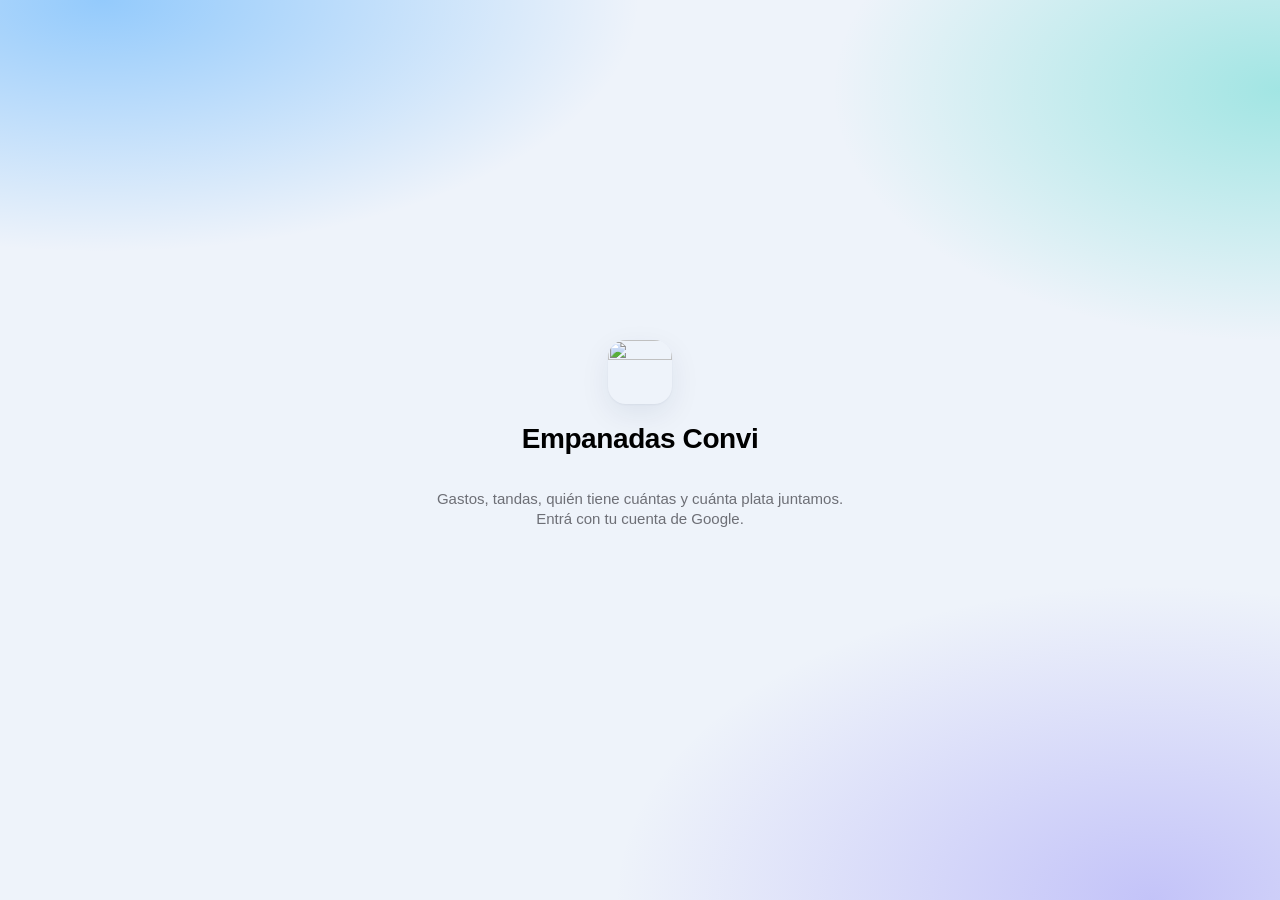
==== index.html @ 5c827c1e "Add files via upload" ====
<!doctype html>
<!-- Empanadas Convi — Copyright (c) 2026 Felipe. Todos los derechos reservados. -->
<html lang="es-AR">
<head>
<meta charset="utf-8">
<meta name="viewport" content="width=device-width, initial-scale=1, viewport-fit=cover">
<meta name="robots" content="noindex">
<meta name="theme-color" content="#EEF3FA" media="(prefers-color-scheme: light)">
<meta name="theme-color" content="#05070F" media="(prefers-color-scheme: dark)">
<meta name="apple-mobile-web-app-capable" content="yes">
<meta name="mobile-web-app-capable" content="yes">
<meta name="apple-mobile-web-app-title" content="Empanadas">
<meta name="apple-mobile-web-app-status-bar-style" content="default">
<title>Empanadas Convi</title>
<link rel="manifest" href="manifest.webmanifest">
<link rel="icon" href="icons/icon-32.png" type="image/png">
<link rel="apple-touch-icon" href="apple-touch-icon.png">
<link rel="apple-touch-icon" sizes="152x152" href="icons/icon-152.png">
<link rel="apple-touch-icon" sizes="167x167" href="icons/icon-167.png">
<link rel="apple-touch-icon" sizes="180x180" href="icons/icon-180.png">
<link rel="stylesheet" href="styles.css">
</head>
<body>

<section class="login" id="login">
  <img class="logo" src="icons/icon-192.png" alt="" width="72" height="72">
  <h1>Empanadas Convi</h1>
  <p class="muted">Gastos, tandas, quién tiene cuántas y cuánta plata juntamos.<br>Entrá con tu cuenta de Google.</p>
  <div id="gsiButton" style="justify-self:center"></div>
  <p class="muted" id="loginMsg" hidden></p>
</section>

<div id="app" hidden>
  <header class="topbar">
    <div class="titulo">
      <h1 id="tituloApp">Empanadas</h1>
      <span class="sub" id="subApp"></span>
    </div>
    <button class="icon-btn" id="btnRefrescar" aria-label="Actualizar">
      <svg viewBox="0 0 24 24"><path d="M20 11a8 8 0 1 0-2.3 5.7"/><path d="M20 4v7h-7"/></svg>
    </button>
    <button class="icon-btn" id="btnAjustes" aria-label="Ajustes">
      <svg viewBox="0 0 24 24"><circle cx="12" cy="12" r="3"/><path d="M19.4 15a1.7 1.7 0 0 0 .3 1.8l.1.1a2 2 0 1 1-2.8 2.8l-.1-.1a1.7 1.7 0 0 0-1.8-.3 1.7 1.7 0 0 0-1 1.5V21a2 2 0 1 1-4 0v-.1a1.7 1.7 0 0 0-1.1-1.5 1.7 1.7 0 0 0-1.8.3l-.1.1a2 2 0 1 1-2.8-2.8l.1-.1a1.7 1.7 0 0 0 .3-1.8 1.7 1.7 0 0 0-1.5-1H3a2 2 0 1 1 0-4h.1a1.7 1.7 0 0 0 1.5-1.1 1.7 1.7 0 0 0-.3-1.8l-.1-.1a2 2 0 1 1 2.8-2.8l.1.1a1.7 1.7 0 0 0 1.8.3H9a1.7 1.7 0 0 0 1-1.5V3a2 2 0 1 1 4 0v.1a1.7 1.7 0 0 0 1 1.5 1.7 1.7 0 0 0 1.8-.3l.1-.1a2 2 0 1 1 2.8 2.8l-.1.1a1.7 1.7 0 0 0-.3 1.8V9a1.7 1.7 0 0 0 1.5 1H21a2 2 0 1 1 0 4h-.1a1.7 1.7 0 0 0-1.5 1z"/></svg>
    </button>
  </header>

  <main>
    <!-- ============ Inicio ============ -->
    <section class="vista" id="v-inicio">
      <div class="card hero">
        <span class="etq" id="hEtq">Llevamos juntado</span>
        <strong class="grande" id="hGanancia">$ 0</strong>
        <span class="muted chico" id="hDetalle"></span>
      </div>

      <div class="stats">
        <button class="stat" data-ir="movs" data-filtro="plata"><span class="etq">En caja</span><strong id="sCaja">$ 0</strong></button>
        <button class="stat" data-ir="movs" data-filtro="empanadas"><span class="etq">Vendidas</span><strong id="sVendidas">0</strong></button>
        <button class="stat" data-ir="movs" data-filtro="empanadas"><span class="etq">En el depósito</span><strong id="sDeposito">0</strong></button>
        <button class="stat" data-ir="personas"><span class="etq">Las tiene la gente</span><strong id="sCalle">0</strong></button>
      </div>

      <div class="acciones">
        <button class="accion" data-nuevo="retiro"><span class="ic t-retiro"><svg viewBox="0 0 24 24"><path d="M6 8h12l-1 12H7z"/><path d="M9 8a3 3 0 0 1 6 0"/></svg></span>Me llevé empanadas</button>
        <button class="accion" data-nuevo="rendicion"><span class="ic t-rendicion"><svg viewBox="0 0 24 24"><rect x="3" y="6" width="18" height="12" rx="2"/><circle cx="12" cy="12" r="2.5"/></svg></span>Rendí plata</button>
        <button class="accion" data-nuevo="gasto"><span class="ic t-gasto"><svg viewBox="0 0 24 24"><path d="M3 4h2.5l2.2 11h10.6L20.5 7H6.4"/><circle cx="9" cy="19.5" r="1.3"/><circle cx="17" cy="19.5" r="1.3"/></svg></span>Cargar un gasto</button>
        <button class="accion" data-nuevo="tanda"><span class="ic t-tanda"><svg viewBox="0 0 24 24"><path d="M3 16c1.5-7 16.5-7 18 0z"/><path d="M7 12.5l1.5 1.5 1.5-1.5 1.5 1.5 1.5-1.5 1.5 1.5 1.5-1.5"/></svg></span>Hicimos una tanda</button>
      </div>

      <section class="card">
        <h2>Quién tiene empanadas</h2>
        <ul class="list" id="lTienen"></ul>
        <p class="muted" id="vTienen">Nadie tiene empanadas encima ahora.</p>
      </section>

      <section class="card">
        <h2>Hay que devolverle plata a</h2>
        <ul class="list" id="lDevolver"></ul>
        <p class="muted" id="vDevolver">No le debemos plata a nadie.</p>
      </section>

      <button class="btn sec ancho" id="btnWhatsapp">
        <svg viewBox="0 0 24 24"><rect x="8" y="8" width="12" height="12" rx="2"/><path d="M16 8V5a1 1 0 0 0-1-1H5a1 1 0 0 0-1 1v10a1 1 0 0 0 1 1h3"/></svg>
        Copiar resumen para WhatsApp
      </button>
    </section>

    <!-- ============ Movimientos ============ -->
    <section class="vista" id="v-movs" hidden>
      <div class="chips" id="filtros">
        <button class="chip on" data-f="todo">Todo</button>
        <button class="chip" data-f="empanadas">Empanadas</button>
        <button class="chip" data-f="plata">Plata</button>
      </div>
      <div id="lMovs"></div>
      <p class="muted centro" id="vMovs">Todavía no hay nada cargado. Tocá + para empezar.</p>
    </section>

    <!-- ============ Personas ============ -->
    <section class="vista" id="v-personas" hidden>
      <div id="lPersonas"></div>
      <p class="muted centro" id="vPersonas">Cuando alguien se lleve empanadas o ponga plata, aparece acá.</p>
    </section>
  </main>

  <button class="fab" id="fab" aria-label="Cargar algo">
    <svg viewBox="0 0 24 24"><path d="M12 5v14M5 12h14"/></svg>
  </button>

  <nav class="tabbar" id="tabbar">
    <button class="tab on" data-tab="inicio"><svg viewBox="0 0 24 24"><path d="M4 11l8-7 8 7v9H4z"/></svg>Inicio</button>
    <button class="tab" data-tab="movs"><svg viewBox="0 0 24 24"><path d="M9 6h11M9 12h11M9 18h11M4 6h.01M4 12h.01M4 18h.01"/></svg>Movimientos</button>
    <button class="tab" data-tab="personas"><svg viewBox="0 0 24 24"><circle cx="9" cy="8" r="3.5"/><path d="M2.5 20a6.5 6.5 0 0 1 13 0"/><path d="M16 4.5a3.5 3.5 0 0 1 0 7M18 14a6.5 6.5 0 0 1 3.5 6"/></svg>Personas</button>
  </nav>
</div>

<div class="velo" id="velo" hidden></div>

<!-- ============ Hoja: cargar movimiento ============ -->
<section class="hoja" id="hojaMov" role="dialog" aria-modal="true" aria-labelledby="hmTitulo" hidden>
  <div class="hoja-cab">
    <h2 id="hmTitulo">Cargar</h2>
    <button class="icon-btn" data-cerrar aria-label="Cerrar"><svg viewBox="0 0 24 24"><path d="M6 6l12 12M18 6L6 18"/></svg></button>
  </div>
  <form id="formMov" autocomplete="off" novalidate>
    <div class="tipos" id="tipos">
      <button type="button" data-tipo="retiro">Se llevó</button>
      <button type="button" data-tipo="devolucion">Devolvió</button>
      <button type="button" data-tipo="rendicion">Rindió plata</button>
      <button type="button" data-tipo="gasto">Gasto</button>
      <button type="button" data-tipo="tanda">Tanda</button>
      <button type="button" data-tipo="reintegro">Le devolvimos</button>
    </div>
    <p class="ayuda" id="fAyuda"></p>

    <label class="campo" id="cQuien"><span id="lQuien">¿Quién?</span>
      <input type="text" id="fQuien" list="dlNombres" maxlength="60" autocapitalize="words">
    </label>
    <datalist id="dlNombres"></datalist>

    <div class="campo" id="cCantidad"><span id="lCantidad">¿Cuántas empanadas?</span>
      <div class="stepper">
        <button type="button" data-paso="-1" aria-label="Una menos">−</button>
        <input type="text" id="fCantidad" inputmode="numeric" aria-labelledby="lCantidad">
        <button type="button" data-paso="1" aria-label="Una más">+</button>
      </div>
      <div class="rapidos">
        <button type="button" data-n="6">6</button><button type="button" data-n="12">12</button>
        <button type="button" data-n="24">24</button><button type="button" data-n="48">48</button>
      </div>
    </div>

    <label class="campo" id="cMonto"><span id="lMonto">Monto</span>
      <span class="pesos"><span>$</span><input type="text" id="fMonto" inputmode="numeric"></span>
    </label>

    <div class="campo" id="cPago"><span>¿Con qué plata se pagó?</span>
      <div class="seg" id="segPago">
        <button type="button" data-pago="bolsillo" class="on">De su bolsillo</button>
        <button type="button" data-pago="caja">De la caja</button>
      </div>
    </div>

    <label class="campo"><span>Detalle <em>(opcional)</em></span>
      <input type="text" id="fDetalle" maxlength="200">
    </label>

    <label class="campo"><span>Fecha</span>
      <input type="date" id="fFecha">
    </label>

    <p class="error" id="fError" role="alert" hidden></p>
    <button class="btn ancho" type="submit" id="fGuardar">Guardar</button>
  </form>
</section>

<!-- ============ Hoja: detalle de un movimiento o una persona ============ -->
<section class="hoja" id="hojaDet" role="dialog" aria-modal="true" aria-labelledby="hdTitulo" hidden>
  <div class="hoja-cab">
    <h2 id="hdTitulo"></h2>
    <button class="icon-btn" data-cerrar aria-label="Cerrar"><svg viewBox="0 0 24 24"><path d="M6 6l12 12M18 6L6 18"/></svg></button>
  </div>
  <div id="hdCuerpo"></div>
</section>

<!-- ============ Hoja: ajustes ============ -->
<section class="hoja" id="hojaAjustes" role="dialog" aria-modal="true" aria-labelledby="haTitulo" hidden>
  <div class="hoja-cab">
    <h2 id="haTitulo">Ajustes</h2>
    <button class="icon-btn" data-cerrar aria-label="Cerrar"><svg viewBox="0 0 24 24"><path d="M6 6l12 12M18 6L6 18"/></svg></button>
  </div>
  <p class="muted" id="aYo"></p>
  <form id="formConfig" autocomplete="off">
    <label class="campo"><span>¿Para qué juntamos?</span><input type="text" id="cNombre" maxlength="60"></label>
    <label class="campo"><span>Precio de la docena</span><span class="pesos"><span>$</span><input type="text" id="cDocena" inputmode="numeric"></span></label>
    <p class="muted chico" id="cUnidad"></p>
    <button class="btn ancho" type="submit" id="cGuardar">Guardar ajustes</button>
  </form>

  <h3>Quiénes entran</h3>
  <ul class="list" id="lMiembros"></ul>
  <form id="formMiembro" autocomplete="off">
    <p class="muted">Agregá a alguien con el mail de Google que usa en el celu.</p>
    <label class="campo"><span>Nombre</span><input type="text" id="mNombre" maxlength="40" autocapitalize="words"></label>
    <label class="campo"><span>Mail de Google</span><input type="email" id="mEmail" maxlength="120" autocapitalize="off" inputmode="email"></label>
    <label class="check"><input type="checkbox" id="mAdmin"> Puede cambiar ajustes y agregar gente</label>
    <button class="btn sec ancho" type="submit">Agregar persona</button>
  </form>

  <h3>Apariencia</h3>
  <div class="seg" id="segTema">
    <button type="button" data-tema="">Automático</button>
    <button type="button" data-tema="light">Claro</button>
    <button type="button" data-tema="dark">Oscuro</button>
  </div>
  <button class="btn sec ancho" id="btnSalir" type="button">Cerrar sesión</button>
</section>

<div class="toast" id="toast" role="status"><span id="toastMsg"></span><button id="toastBtn" hidden></button></div>

<script src="https://accounts.google.com/gsi/client" async defer></script>
<script src="demo.js"></script>
<script src="backend.js"></script>
<script src="app.js"></script>
</body>
</html>
---- styles.css ----
/* Empanadas Convi — Copyright (c) 2026 Felipe. Todos los derechos reservados. */
/* Paleta personal (iOS system + aurora + Liquid Glass). Fuente de verdad: ~/Developer/finanzas-voz/styles.css */
:root {
  --font: -apple-system, BlinkMacSystemFont, "SF Pro Text", "SF Pro Display", "Segoe UI", Roboto, Helvetica, Arial, sans-serif;

  /* color del sistema (26/27) — relleno vs. "tinta" para texto chico sobre claro */
  --accent: #0088FF;
  --accent-ink: #1E6EF4;
  --income: #008932;
  --income-fill: #34C759;
  --expense: #E9152D;
  --expense-fill: #FF383C;
  --warn: #C55300;
  --warn-fill: #FF8D28;
  --income-tint: rgba(52, 199, 89, 0.16);
  --expense-tint: rgba(255, 56, 60, 0.13);

  --label: #000;
  --label-2: rgba(60, 60, 67, 0.72);
  --label-3: rgba(60, 60, 67, 0.40);
  --fill: rgba(118, 118, 128, 0.14);
  --fill-2: rgba(118, 118, 128, 0.24);
  --separator: rgba(60, 60, 67, 0.16);

  /* fondo: aurora */
  --bg: #EEF3FA;
  --aurora-1: rgba(0, 136, 255, 0.38);
  --aurora-2: rgba(0, 200, 179, 0.32);
  --aurora-3: rgba(97, 85, 245, 0.30);
  --aurora-4: rgba(255, 45, 85, 0.14);

  /* Liquid Glass — --glass-tint 0 (transparente) ↔ 1 (más opaco); lo ajusta la persona en Ajustes */
  --glass-tint: .35;
  --glass-rgb: 255, 255, 255;
  --glass-bg: rgba(var(--glass-rgb), calc(.20 + .55 * var(--glass-tint)));        /* controles */
  --glass-card: rgba(var(--glass-rgb), calc(.30 + .50 * var(--glass-tint)));      /* tarjetas con texto */
  --glass-sheet: rgba(var(--glass-rgb), calc(.52 + .36 * var(--glass-tint)));     /* hojas grandes */
  --glass-inner: rgba(var(--glass-rgb), calc(.50 + .40 * var(--glass-tint)));     /* tarjetas dentro de hojas */
  --glass-blur: blur(calc(5px + 22px * var(--glass-tint))) saturate(200%);
  --glass-blur-lg: blur(calc(14px + 22px * var(--glass-tint))) saturate(180%);
  --glass-highlight: rgba(255, 255, 255, .95);
  --glass-bevel: rgba(0, 0, 0, .05);
  --glass-edge: rgba(0, 0, 0, .10);
  --glass-sheen: rgba(255, 255, 255, .55);
  --glass-opaque: rgba(255, 255, 255, .96);

  --shadow-card: 0 1px 2px rgba(15, 35, 80, .05), 0 10px 30px rgba(15, 35, 80, .08);
  --shadow-elevated: 0 2px 6px rgba(15, 35, 80, .08), 0 20px 48px rgba(15, 35, 80, .18);
  --scrim: rgba(10, 20, 40, 0.18);

  --ease: cubic-bezier(0.32, 0.72, 0, 1);
  --snappy: cubic-bezier(0.36, 0.66, 0.04, 1);
  --r-sm: 12px; --r-md: 18px; --r-lg: 26px;
  color-scheme: light;
}
@media (prefers-color-scheme: dark) {
  :root:not([data-theme="light"]) {
    --accent: #0091FF; --accent-ink: #5CB8FF;
    --income: #30D158; --income-fill: #30D158; --expense: #FF4245; --expense-fill: #FF4245; --warn: #FF9230; --warn-fill: #FF9230;
    --income-tint: rgba(48, 209, 88, 0.18); --expense-tint: rgba(255, 66, 69, 0.18);
    --label: #fff; --label-2: rgba(235, 235, 245, 0.72); --label-3: rgba(235, 235, 245, 0.36);
    --fill: rgba(118, 118, 128, 0.26); --fill-2: rgba(118, 118, 128, 0.40); --separator: rgba(235, 235, 245, 0.12);
    --bg: #05070F;
    --aurora-1: rgba(0, 145, 255, 0.34); --aurora-2: rgba(0, 218, 195, 0.20); --aurora-3: rgba(109, 124, 255, 0.30); --aurora-4: rgba(255, 55, 95, 0.12);
    --glass-rgb: 30, 34, 46;
    --glass-bg: rgba(var(--glass-rgb), calc(.30 + .45 * var(--glass-tint)));
    --glass-card: rgba(var(--glass-rgb), calc(.40 + .42 * var(--glass-tint)));
    --glass-sheet: rgba(var(--glass-rgb), calc(.62 + .30 * var(--glass-tint)));
    --glass-inner: rgba(255, 255, 255, calc(.06 + .06 * var(--glass-tint)));
    --glass-highlight: rgba(255, 255, 255, .30); --glass-bevel: rgba(0, 0, 0, .35); --glass-edge: rgba(0, 0, 0, .55);
    --glass-sheen: rgba(255, 255, 255, .16); --glass-opaque: rgba(36, 36, 40, .97);
    --shadow-card: 0 1px 2px rgba(0, 0, 0, .3), 0 10px 30px rgba(0, 0, 0, .35);
    --shadow-elevated: 0 2px 6px rgba(0, 0, 0, .4), 0 20px 48px rgba(0, 0, 0, .6);
    --scrim: rgba(0, 0, 0, 0.40);
    color-scheme: dark;
  }
}
:root[data-theme="dark"] {
  --accent: #0091FF; --accent-ink: #5CB8FF;
  --income: #30D158; --income-fill: #30D158; --expense: #FF4245; --expense-fill: #FF4245; --warn: #FF9230; --warn-fill: #FF9230;
  --income-tint: rgba(48, 209, 88, 0.18); --expense-tint: rgba(255, 66, 69, 0.18);
  --label: #fff; --label-2: rgba(235, 235, 245, 0.72); --label-3: rgba(235, 235, 245, 0.36);
  --fill: rgba(118, 118, 128, 0.26); --fill-2: rgba(118, 118, 128, 0.40); --separator: rgba(235, 235, 245, 0.12);
  --bg: #05070F;
  --aurora-1: rgba(0, 145, 255, 0.34); --aurora-2: rgba(0, 218, 195, 0.20); --aurora-3: rgba(109, 124, 255, 0.30); --aurora-4: rgba(255, 55, 95, 0.12);
  --glass-rgb: 30, 34, 46;
  --glass-bg: rgba(var(--glass-rgb), calc(.30 + .45 * var(--glass-tint)));
  --glass-card: rgba(var(--glass-rgb), calc(.40 + .42 * var(--glass-tint)));
  --glass-sheet: rgba(var(--glass-rgb), calc(.62 + .30 * var(--glass-tint)));
  --glass-inner: rgba(255, 255, 255, calc(.06 + .06 * var(--glass-tint)));
  --glass-highlight: rgba(255, 255, 255, .30); --glass-bevel: rgba(0, 0, 0, .35); --glass-edge: rgba(0, 0, 0, .55);
  --glass-sheen: rgba(255, 255, 255, .16); --glass-opaque: rgba(36, 36, 40, .97);
  --shadow-card: 0 1px 2px rgba(0, 0, 0, .3), 0 10px 30px rgba(0, 0, 0, .35);
  --shadow-elevated: 0 2px 6px rgba(0, 0, 0, .4), 0 20px 48px rgba(0, 0, 0, .6);
  --scrim: rgba(0, 0, 0, 0.40);
  color-scheme: dark;
}


/* Base común: funciona con tokens-gh.css y con tokens-personal.css (usa var() con respaldo). */
* { box-sizing: border-box; -webkit-tap-highlight-color: transparent; }
html { color-scheme: light dark; -webkit-text-size-adjust: 100%; }
:root[data-theme="light"] { color-scheme: light; }
:root[data-theme="dark"] { color-scheme: dark; }
body {
  margin: 0; min-height: 100dvh; background: var(--bg); color: var(--label);
  font: 17px/1.35 var(--font-system, var(--font));
  background-image:
    radial-gradient(60% 40% at 8% 0%, var(--aurora-1, transparent), transparent 70%),
    radial-gradient(50% 40% at 100% 10%, var(--aurora-2, transparent), transparent 70%),
    radial-gradient(60% 50% at 90% 100%, var(--aurora-3, transparent), transparent 70%);
  background-attachment: fixed;
}
button, input, textarea, select { font: inherit; color: inherit; }
button { touch-action: manipulation; cursor: pointer; }
[hidden] { display: none !important; }

.topbar {
  position: sticky; top: 0; z-index: 10;
  display: flex; align-items: center; gap: 12px;
  padding: calc(env(safe-area-inset-top) + 10px) 16px 10px;
  background: var(--glass-bg); backdrop-filter: var(--glass-blur); -webkit-backdrop-filter: var(--glass-blur);
  border-bottom: .5px solid var(--separator);
}
.topbar h1 { flex: 1; margin: 0; font-size: 20px; line-height: 26px; font-weight: 700; letter-spacing: -.2px; }
.topbar img.logo { height: 30px; width: auto; }
.icon-btn { width: 44px; height: 44px; display: grid; place-items: center; border: 0; border-radius: 50%; background: transparent; color: var(--label-2); }
.icon-btn:active { background: var(--fill, var(--gray-6)); }
.icon-btn svg { width: 22px; height: 22px; fill: none; stroke: currentColor; stroke-width: 2.2; stroke-linecap: round; stroke-linejoin: round; }

main { max-width: 560px; margin: 0 auto; padding: 16px 16px calc(env(safe-area-inset-bottom) + 32px); display: grid; gap: 12px; }
.card {
  background: var(--surface, var(--glass-card)); border-radius: var(--r-lg, 18px);
  box-shadow: var(--shadow-card); padding: 16px; display: grid; gap: 10px;
}
.card h2 { margin: 0; font-size: 17px; line-height: 22px; }
.muted { color: var(--label-2); font-size: 15px; }
.row { display: flex; align-items: center; gap: 8px; }
.row > .grow { flex: 1; min-width: 0; }

input[type=text], input[type=search], input[type=password], textarea {
  width: 100%; min-height: 44px; padding: 10px 14px; border-radius: var(--r-md, 12px);
  border: .5px solid var(--separator); background: var(--fill, var(--gray-6)); outline: none;
}
input:focus, textarea:focus { border-color: var(--accent); box-shadow: 0 0 0 3px color-mix(in srgb, var(--accent) 25%, transparent); }

.btn {
  min-height: 44px; padding: 0 18px; border: 0; border-radius: var(--r-pill, 999px);
  background: var(--accent); color: #fff; font-weight: 600;
}
.btn:active { filter: brightness(.9); }
.btn.sec { background: var(--fill, var(--gray-5)); color: var(--label); }
.btn.danger { background: var(--rojo, var(--expense)); }
.btn[disabled] { opacity: .5; }

.list { list-style: none; margin: 0; padding: 0; display: grid; }
.list li { display: flex; align-items: center; gap: 8px; min-height: 44px; padding: 8px 0; border-top: .5px solid var(--separator); }
.list li:first-child { border-top: 0; }

.pill { display: inline-block; padding: 2px 10px; border-radius: 999px; font-size: 13px; font-weight: 600; background: var(--gray-6, var(--fill)); color: var(--label-2); }
.pill.verde { background: var(--verde-bg, var(--income-tint)); color: var(--verde, var(--income)); }
.pill.rojo { background: var(--rojo-bg, var(--expense-tint)); color: var(--rojo, var(--expense)); }

.toast {
  position: fixed; left: 16px; right: 16px; bottom: calc(env(safe-area-inset-bottom) + 16px); z-index: 50;
  max-width: 520px; margin: 0 auto; padding: 12px 16px; border-radius: var(--r-md, 14px);
  background: var(--glass-opaque, #222); color: var(--label); box-shadow: var(--shadow-elevated);
  display: flex; align-items: center; gap: 12px; transform: translateY(24px); opacity: 0; pointer-events: none;
  transition: transform .35s var(--ease, ease), opacity .25s;
}
.toast.on { transform: none; opacity: 1; pointer-events: auto; }
.toast button { margin-left: auto; border: 0; background: none; color: var(--accent-ink, var(--accent)); font-weight: 600; }

.login { min-height: 100dvh; display: grid; place-content: center; gap: 16px; text-align: center; padding: 24px 16px; }
.login img.logo { width: 64px; height: auto; margin: 0 auto; }
.banner { position: sticky; top: 0; z-index: 20; padding: 10px 16px; text-align: center; background: var(--amarillo-bg, var(--fill)); color: var(--label); }

@media (prefers-reduced-motion: reduce) { * { transition: none !important; animation: none !important; } }

/* ================= Empanadas Convi: pantallas ================= */
:root { --hoja: #F7F9FC; --empanada: #C55300; --empanada-tint: rgba(255, 141, 40, .16); --tabbar-h: 64px; }
.chico { font-size: 13px; }
.centro { text-align: center; }
.neg { color: var(--expense); }
.pos { color: var(--income); }
.warn { color: var(--warn); }
svg { fill: none; stroke: currentColor; stroke-width: 2.2; stroke-linecap: round; stroke-linejoin: round; }
.btn { display: inline-flex; align-items: center; justify-content: center; gap: 8px; }
.btn svg { width: 20px; height: 20px; }
.btn.ancho { width: 100%; }
.btn.mini { min-height: 36px; padding: 0 14px; font-size: 15px; }
h3 { margin: 8px 0 0; font-size: 15px; font-weight: 600; color: var(--label-2); }

.login .logo { width: 72px; height: 72px; border-radius: 18px; box-shadow: var(--shadow-card); }
.login h1 { margin: 0; font-size: 28px; letter-spacing: -.4px; }

.topbar .titulo { flex: 1; min-width: 0; display: grid; }
.topbar .titulo h1 { font-size: 20px; line-height: 24px; }
.topbar .sub { font-size: 13px; color: var(--label-2); white-space: nowrap; overflow: hidden; text-overflow: ellipsis; }
.icon-btn.girando svg { animation: girar .8s linear infinite; }
@keyframes girar { to { transform: rotate(360deg); } }

main { padding-bottom: calc(env(safe-area-inset-bottom) + var(--tabbar-h) + 88px); }
.vista { display: grid; gap: 12px; }

.hero { gap: 6px; padding: 20px; }
.etq { font-size: 13px; font-weight: 600; color: var(--label-2); text-transform: uppercase; letter-spacing: .4px; }
.grande { font-size: 40px; line-height: 46px; font-weight: 700; letter-spacing: -1px; font-variant-numeric: tabular-nums; }
.meta { display: grid; gap: 6px; margin: 4px 0; }
.barra { height: 10px; border-radius: 99px; background: var(--fill); overflow: hidden; }
.barra span { display: block; height: 100%; width: 0; border-radius: 99px; background: linear-gradient(90deg, var(--warn-fill), var(--income-fill)); transition: width .6s var(--ease); }

.stats { display: grid; grid-template-columns: 1fr 1fr; gap: 12px; }
.stat { text-align: left; border: 0; background: var(--glass-card); border-radius: var(--r-md); box-shadow: var(--shadow-card); padding: 14px 16px; display: grid; gap: 2px; min-height: 76px; }
.stat strong { font-size: 24px; line-height: 30px; font-variant-numeric: tabular-nums; }
.stat:active, .accion:active, .persona:active { transform: scale(.98); }

.acciones { display: grid; grid-template-columns: 1fr 1fr; gap: 12px; }
.accion { border: 0; background: var(--glass-card); border-radius: var(--r-md); box-shadow: var(--shadow-card); padding: 14px; min-height: 92px;
  display: grid; align-content: space-between; justify-items: start; gap: 10px; text-align: left; font-weight: 600; font-size: 15px; line-height: 20px; transition: transform .15s; }

.ic { width: 36px; height: 36px; flex: none; border-radius: 11px; display: grid; place-items: center; }
.ic svg { width: 20px; height: 20px; }
.t-retiro, .t-devolucion { background: var(--empanada-tint); color: var(--warn); }
.t-tanda { background: rgba(255, 204, 0, .2); color: #A07800; }
.t-rendicion { background: var(--income-tint); color: var(--income); }
.t-gasto, .t-reintegro { background: var(--expense-tint); color: var(--expense); }
:root[data-theme="dark"] .t-tanda { color: #FFD60A; }
@media (prefers-color-scheme: dark) { :root:not([data-theme="light"]) .t-tanda { color: #FFD60A; } }

.list li.fila { gap: 12px; padding: 10px 0; }
.fila .grow { flex: 1; display: grid; gap: 1px; min-width: 0; }
.fila .grow strong { line-height: 21px; }
.fila .grow .chico { overflow: hidden; text-overflow: ellipsis; white-space: nowrap; }
.fila .der { text-align: right; display: grid; justify-items: end; white-space: nowrap; font-variant-numeric: tabular-nums; }
.tocable { cursor: pointer; }
.tocable:active { background: var(--fill); }

.chips { display: flex; gap: 8px; overflow-x: auto; scrollbar-width: none; }
.chip { flex: none; min-height: 36px; padding: 0 16px; border-radius: 99px; border: 0; background: var(--glass-card); box-shadow: var(--shadow-card); font-size: 15px; font-weight: 600; color: var(--label-2); }
.chip.on { background: var(--label); color: var(--bg); }
.grupo { gap: 4px; padding: 12px 16px; }
.grupo h3 { margin: 0 0 2px; }

.persona { border: 0; text-align: left; width: 100%; }
.persona .nombre { font-size: 19px; }
.persona dl, .detalle { display: grid; grid-template-columns: auto 1fr; gap: 6px 16px; margin: 0; }
.persona dt, .detalle dt { color: var(--label-2); font-size: 15px; }
.persona dd, .detalle dd { margin: 0; text-align: right; font-weight: 600; font-variant-numeric: tabular-nums; }
.detalle { padding: 4px 0 8px; }
.botonera { display: flex; flex-wrap: wrap; gap: 8px; }
.botonera .btn { flex: 1 1 140px; }

.fab { position: fixed; z-index: 15; right: max(16px, calc(50% - 264px)); bottom: calc(env(safe-area-inset-bottom) + var(--tabbar-h) + 16px);
  width: 58px; height: 58px; border-radius: 50%; border: 0; background: var(--accent); color: #fff; box-shadow: var(--shadow-elevated); display: grid; place-items: center; }
.fab svg { width: 28px; height: 28px; stroke-width: 2.6; }
.fab:active { transform: scale(.94); }

.tabbar { position: fixed; z-index: 14; left: 0; right: 0; bottom: 0; display: flex; justify-content: center; gap: 4px;
  padding: 6px 12px calc(env(safe-area-inset-bottom) + 6px); background: var(--glass-bg); backdrop-filter: var(--glass-blur); -webkit-backdrop-filter: var(--glass-blur);
  border-top: .5px solid var(--separator); }
.tab { flex: 1; max-width: 160px; min-height: 52px; border: 0; background: none; display: grid; justify-items: center; align-content: center; gap: 2px; font-size: 11px; font-weight: 600; color: var(--label-2); border-radius: 14px; }
.tab svg { width: 24px; height: 24px; }
.tab.on { color: var(--accent-ink); }

/* hojas (modales desde abajo) */
.velo { position: fixed; inset: 0; z-index: 30; background: var(--scrim); opacity: 0; transition: opacity .25s; }
.velo.on { opacity: 1; }
.hoja { position: fixed; z-index: 31; left: 0; right: 0; bottom: 0; margin: 0 auto; max-width: 560px; max-height: 92dvh; overflow-y: auto; overscroll-behavior: contain;
  background: var(--hoja); border-radius: var(--r-lg) var(--r-lg) 0 0; box-shadow: var(--shadow-elevated);
  padding: 8px 16px calc(env(safe-area-inset-bottom) + 20px); display: grid; gap: 12px; transform: translateY(100%); transition: transform .3s var(--ease); }
.hoja.on { transform: none; }
.hoja-cab { position: sticky; top: -8px; z-index: 1; display: flex; align-items: center; gap: 8px; margin: 0 -16px; padding: 10px 8px 6px 16px; background: var(--hoja); }
.hoja-cab h2 { flex: 1; margin: 0; font-size: 20px; }
body.con-hoja { overflow: hidden; }
.hoja form { display: grid; gap: 14px; }

.tipos { display: grid; grid-template-columns: repeat(3, 1fr); gap: 6px; }
.tipos button { min-height: 44px; border: 0; border-radius: 12px; background: var(--fill); font-size: 14px; font-weight: 600; color: var(--label-2); padding: 0 4px; }
.tipos button.on { background: var(--accent); color: #fff; }
.ayuda { margin: -4px 0 0; font-size: 14px; color: var(--label-2); }
.campo { display: grid; gap: 6px; }
.campo > span:first-child { font-size: 15px; font-weight: 600; }
.campo em { font-weight: 400; color: var(--label-2); font-style: normal; }
input[type=date], input[type=email], input[inputmode] {
  width: 100%; min-height: 44px; padding: 10px 14px; border-radius: var(--r-md, 12px); border: .5px solid var(--separator); background: var(--fill); outline: none; }
input:disabled { opacity: .7; }
.stepper { display: grid; grid-template-columns: 52px 1fr 52px; gap: 8px; }
.stepper button { min-height: 48px; border: 0; border-radius: 14px; background: var(--fill); font-size: 26px; line-height: 1; color: var(--accent-ink); }
.stepper input { text-align: center; font-size: 24px; font-weight: 700; font-variant-numeric: tabular-nums; }
.rapidos { display: flex; gap: 8px; }
.rapidos button { flex: 1; min-height: 36px; border: 0; border-radius: 99px; background: var(--fill); font-size: 15px; font-weight: 600; color: var(--label-2); }
.pesos { position: relative; display: block; }
.pesos > span { position: absolute; left: 14px; top: 50%; transform: translateY(-50%); color: var(--label-2); font-weight: 600; pointer-events: none; }
.pesos input { padding-left: 30px; font-size: 20px; font-weight: 700; font-variant-numeric: tabular-nums; }
.seg { display: grid; grid-auto-flow: column; grid-auto-columns: 1fr; gap: 4px; padding: 3px; border-radius: 12px; background: var(--fill); }
.seg button { min-height: 38px; border: 0; border-radius: 10px; background: none; font-size: 15px; font-weight: 600; color: var(--label-2); }
.seg button.on { background: var(--glass-opaque); color: var(--label); box-shadow: 0 1px 4px rgba(0,0,0,.12); }
.check { display: flex; align-items: center; gap: 10px; font-size: 15px; min-height: 44px; }
.check input { width: 22px; height: 22px; accent-color: var(--accent); }
.error { margin: 0; padding: 10px 14px; border-radius: 12px; background: var(--expense-tint); color: var(--expense); font-size: 15px; font-weight: 600; }
.toast { bottom: calc(env(safe-area-inset-bottom) + var(--tabbar-h) + 16px); z-index: 60; }
.banner.demo { position: static; font-size: 13px; background: var(--empanada-tint); color: var(--warn); font-weight: 600; }

:root[data-theme="dark"] { --hoja: #1A1C24; }
@media (prefers-color-scheme: dark) { :root:not([data-theme="light"]) { --hoja: #1A1C24; } }
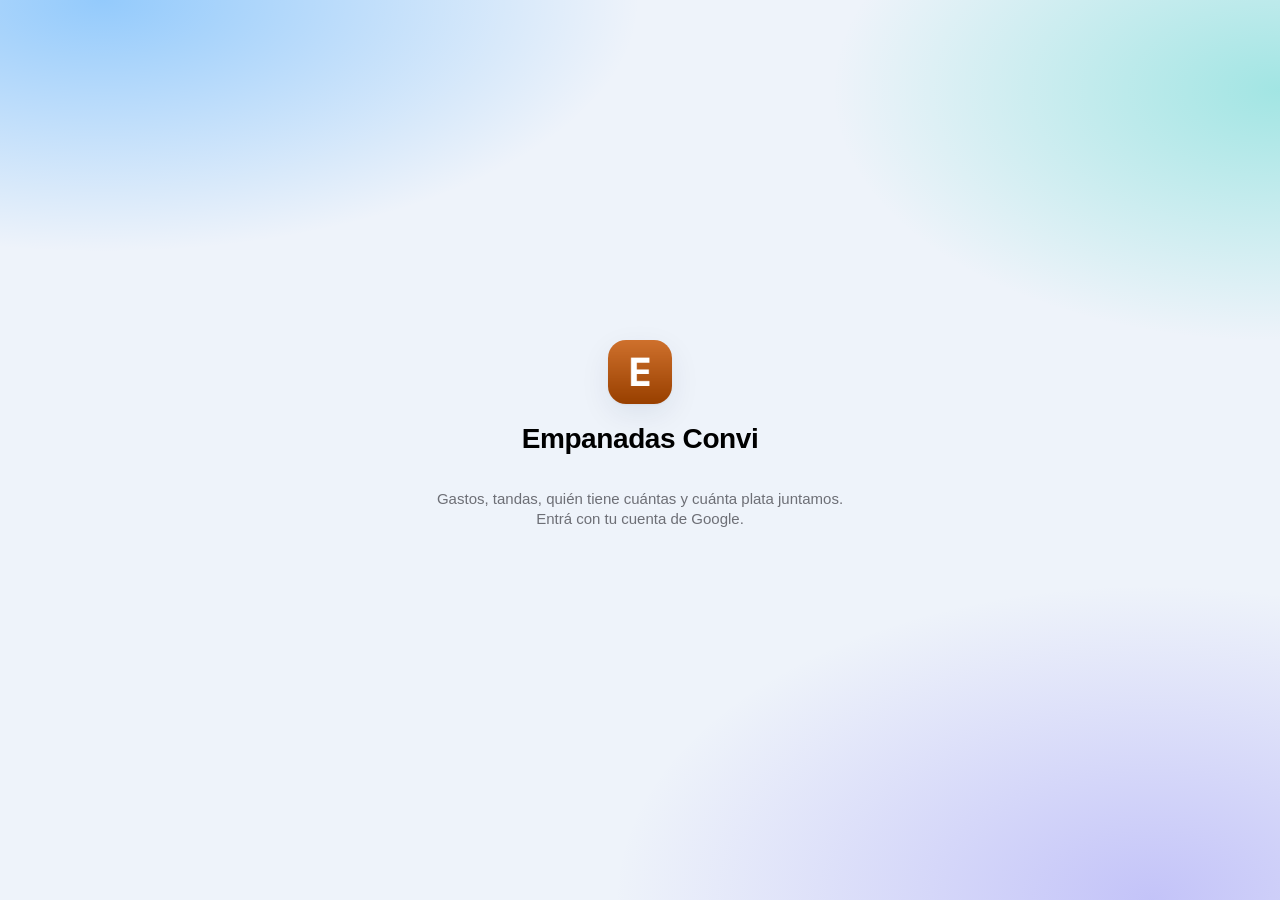
==== commit ce1fd0fe: "Sin depósito y gastos repartidos entre todos" ====
--- a/index.html
+++ b/index.html
@@ -54,17 +54,17 @@
       </div>
 
       <div class="stats">
-        <button class="stat" data-ir="movs" data-filtro="plata"><span class="etq">En caja</span><strong id="sCaja">$ 0</strong></button>
         <button class="stat" data-ir="movs" data-filtro="empanadas"><span class="etq">Vendidas</span><strong id="sVendidas">0</strong></button>
-        <button class="stat" data-ir="movs" data-filtro="empanadas"><span class="etq">En el depósito</span><strong id="sDeposito">0</strong></button>
         <button class="stat" data-ir="personas"><span class="etq">Las tiene la gente</span><strong id="sCalle">0</strong></button>
+        <button class="stat" data-ir="movs" data-filtro="plata"><span class="etq">Gastos</span><strong id="sGastos">$ 0</strong></button>
+        <button class="stat" data-ir="personas"><span class="etq" id="sCuotaEtq">A cada uno le toca</span><strong id="sCuota">$ 0</strong></button>
       </div>
 
       <div class="acciones">
         <button class="accion" data-nuevo="retiro"><span class="ic t-retiro"><svg viewBox="0 0 24 24"><path d="M6 8h12l-1 12H7z"/><path d="M9 8a3 3 0 0 1 6 0"/></svg></span>Me llevé empanadas</button>
         <button class="accion" data-nuevo="rendicion"><span class="ic t-rendicion"><svg viewBox="0 0 24 24"><rect x="3" y="6" width="18" height="12" rx="2"/><circle cx="12" cy="12" r="2.5"/></svg></span>Rendí plata</button>
         <button class="accion" data-nuevo="gasto"><span class="ic t-gasto"><svg viewBox="0 0 24 24"><path d="M3 4h2.5l2.2 11h10.6L20.5 7H6.4"/><circle cx="9" cy="19.5" r="1.3"/><circle cx="17" cy="19.5" r="1.3"/></svg></span>Cargar un gasto</button>
-        <button class="accion" data-nuevo="tanda"><span class="ic t-tanda"><svg viewBox="0 0 24 24"><path d="M3 16c1.5-7 16.5-7 18 0z"/><path d="M7 12.5l1.5 1.5 1.5-1.5 1.5 1.5 1.5-1.5 1.5 1.5 1.5-1.5"/></svg></span>Hicimos una tanda</button>
+        <button class="accion" data-nuevo="pago"><span class="ic t-pago"><svg viewBox="0 0 24 24"><path d="M4 12h13M13 7l5 5-5 5"/><path d="M20 5v14"/></svg></span>Pagué mi parte</button>
       </div>
 
       <section class="card">
@@ -74,9 +74,10 @@
       </section>
 
       <section class="card">
-        <h2>Hay que devolverle plata a</h2>
-        <ul class="list" id="lDevolver"></ul>
-        <p class="muted" id="vDevolver">No le debemos plata a nadie.</p>
+        <h2>Cuentas de los gastos</h2>
+        <p class="muted chico" id="cuentasInfo"></p>
+        <ul class="list" id="lDeudas"></ul>
+        <p class="muted" id="vDeudas">Están todos al día con los gastos.</p>
       </section>
 
       <button class="btn sec ancho" id="btnWhatsapp">
@@ -125,11 +126,9 @@
   <form id="formMov" autocomplete="off" novalidate>
     <div class="tipos" id="tipos">
       <button type="button" data-tipo="retiro">Se llevó</button>
-      <button type="button" data-tipo="devolucion">Devolvió</button>
       <button type="button" data-tipo="rendicion">Rindió plata</button>
       <button type="button" data-tipo="gasto">Gasto</button>
-      <button type="button" data-tipo="tanda">Tanda</button>
-      <button type="button" data-tipo="reintegro">Le devolvimos</button>
+      <button type="button" data-tipo="pago">Pagó su parte</button>
     </div>
     <p class="ayuda" id="fAyuda"></p>
 
@@ -137,6 +136,10 @@
       <input type="text" id="fQuien" list="dlNombres" maxlength="60" autocapitalize="words">
     </label>
     <datalist id="dlNombres"></datalist>
+
+    <label class="campo" id="cPara"><span>¿A quién le pagó?</span>
+      <input type="text" id="fPara" list="dlNombres" maxlength="60" autocapitalize="words">
+    </label>
 
     <div class="campo" id="cCantidad"><span id="lCantidad">¿Cuántas empanadas?</span>
       <div class="stepper">
@@ -154,13 +157,6 @@
       <span class="pesos"><span>$</span><input type="text" id="fMonto" inputmode="numeric"></span>
     </label>
 
-    <div class="campo" id="cPago"><span>¿Con qué plata se pagó?</span>
-      <div class="seg" id="segPago">
-        <button type="button" data-pago="bolsillo" class="on">De su bolsillo</button>
-        <button type="button" data-pago="caja">De la caja</button>
-      </div>
-    </div>
-
     <label class="campo"><span>Detalle <em>(opcional)</em></span>
       <input type="text" id="fDetalle" maxlength="200">
     </label>
@@ -194,6 +190,10 @@
     <label class="campo"><span>¿Para qué juntamos?</span><input type="text" id="cNombre" maxlength="60"></label>
     <label class="campo"><span>Precio de la docena</span><span class="pesos"><span>$</span><input type="text" id="cDocena" inputmode="numeric"></span></label>
     <p class="muted chico" id="cUnidad"></p>
+    <label class="campo"><span>Integrantes del grupo <em>(uno por renglón)</em></span>
+      <textarea id="cGrupo" rows="6" maxlength="3000" autocapitalize="words" placeholder="Ana&#10;Tomi&#10;Juli"></textarea>
+    </label>
+    <p class="muted chico">Los gastos se dividen en partes iguales entre estas personas.</p>
     <button class="btn ancho" type="submit" id="cGuardar">Guardar ajustes</button>
   </form>
 
--- a/styles.css
+++ b/styles.css
@@ -304,3 +304,6 @@
 
 :root[data-theme="dark"] { --hoja: #1A1C24; }
 @media (prefers-color-scheme: dark) { :root:not([data-theme="light"]) { --hoja: #1A1C24; } }
+.tipos { grid-template-columns: repeat(2, 1fr); }
+.t-pago { background: rgba(0, 136, 255, .14); color: var(--accent-ink); }
+textarea { width: 100%; padding: 10px 14px; border-radius: var(--r-md, 12px); border: .5px solid var(--separator); background: var(--fill); outline: none; resize: vertical; line-height: 1.4; }
